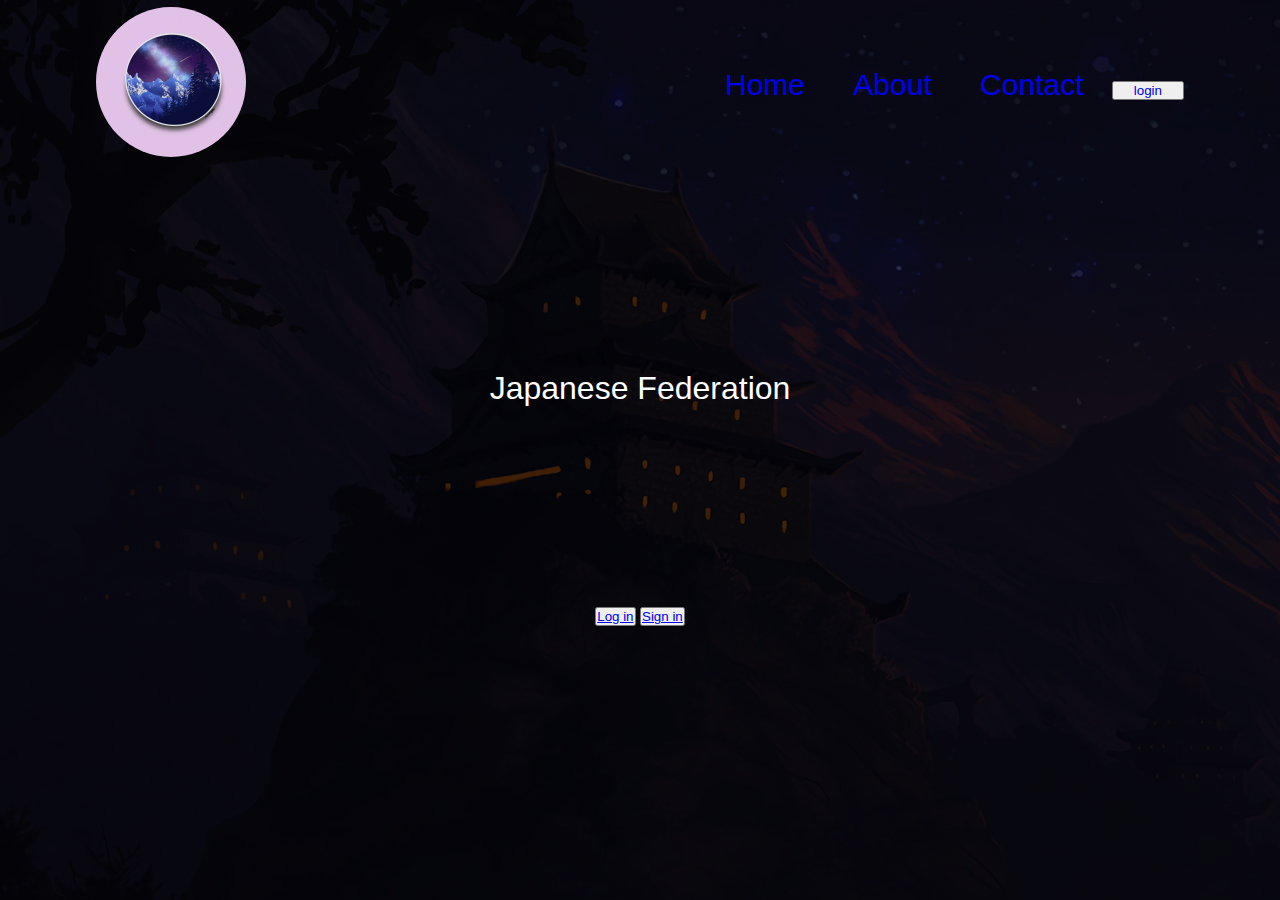
==== index.html @ 68174e43 "first commit" ====
<!DOCTYPE html>
<html lang="en">
  <head>
    <meta charset="UTF-8" />
    <meta http-equiv="X-UA-Compatible" content="IE=edge" />
    <meta name="viewport" content="width=device-width, initial-scale=1.0" />
    <link rel="stylesheet" href="style.css" />
    <title>website</title>
  </head>
  <header class="header-content">
    <div class="navigate">
      <div>
        <img src="./img/Night-sky logo.jpg" alt="logo" class="logo" />
      </div>
      <div class="lists">
        <nav>
          <ul>
            <li><a href="#">Home</a></li>
            <li><a href="#">About</a></li>
            <li><a href="#">Contact</a></li>
            <button type="button" class="Btn-1">
              <li><a href="#">login</a></li>
            </button>
          </ul>
        </nav>
      </div>
    </div>
  </header>
  <body>
  <section class="content">
    <div class="header-text1"><h1>Japanese Federation</h1></div>
    <div class="btn-2">
    <button type="button" class="login"><a href="#">Log in</a></button>
    <button type="button" class="sign-in"><a href="#"> Sign in</a></button>
  </div>

  </section>
  </body>
</html>
---- style.css ----
* {
    font-family: 'Franklin Gothic Medium', 'Arial Narrow', Arial, sans-serif;
    padding: 0;
    margin: 0;
}

.navigate {
    display: flex;
    width: 85%;
    margin: auto;
    align-items: center;
    justify-content: space-between;
    padding: 35px 0;
    height: 100px;
}

.navigate ul li {
    list-style: none;
    display: inline-block;
    margin: 0 20px;
    text-decoration: none
    

    }



body {
    background: linear-gradient(rgba(0,0,0,0.75),rgba(0,0,0,0.75)), url(./img/backgroundWEB.jpg);
}

.navigate img {
    size: 2px;
    width: 2;
    padding: 2;
    height: 150px;
    align-items: center;
    justify-content: center;
    opacity: 0.9;
    border-radius: 70%;
    
    
}

.header-content  {
    color: white;
    justify-content: center;
    align-items: center;
    font-size: 30px;
    border: 20;
    border-color: blue;

}

.header-content div h1 {
    align-items: center;
    justify-content: center;
    justify-items: center;
}

.lists {
    text-decoration: none;

}

.header-text1 {
    justify-content: center;
    color: white;
    width: auto;
    padding: 200px;
    text-align: center;
    
}

.header-text1 h1 {
    text-decoration: none;
    font-weight: 400;
}

.header-content nav ul li a {
    text-decoration: none;
    justify-self: end;
    justify-content: end;
}

.content {
    align-items: center;
    text-align: center;
    
}

.login {
    text-decoration: none;
    
}
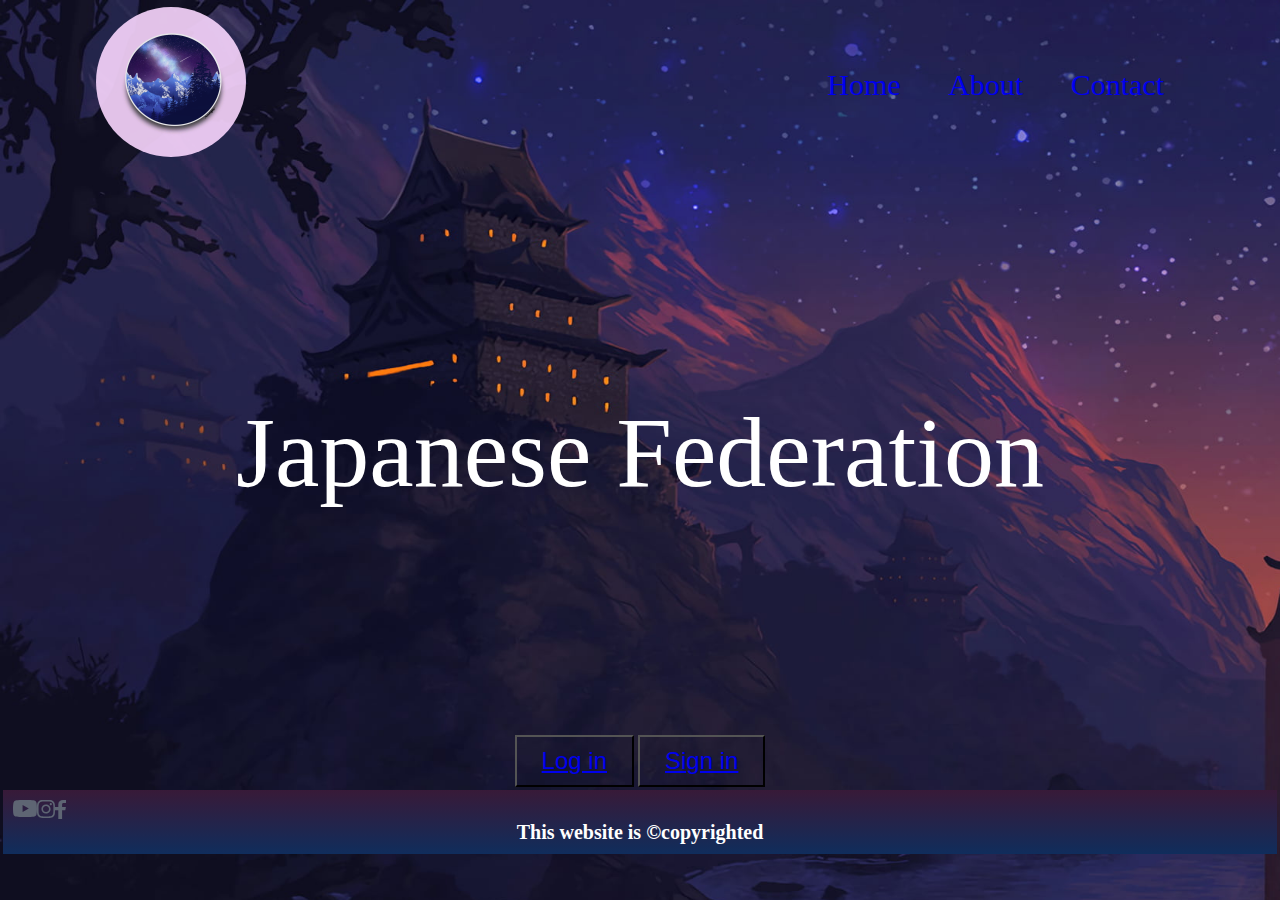
==== commit 9397e9d8: "file updated" ====
--- a/index.html
+++ b/index.html
@@ -18,8 +18,7 @@
             <li><a href="#">Home</a></li>
             <li><a href="#">About</a></li>
             <li><a href="#">Contact</a></li>
-            <button type="button" class="Btn-1">
-              <li><a href="#">login</a></li>
+          
             </button>
           </ul>
         </nav>
@@ -29,11 +28,37 @@
   <body>
   <section class="content">
     <div class="header-text1"><h1>Japanese Federation</h1></div>
-    <div class="btn-2">
+    <div class="btn2">
     <button type="button" class="login"><a href="#">Log in</a></button>
     <button type="button" class="sign-in"><a href="#"> Sign in</a></button>
   </div>
 
   </section>
-  </body>
+  
+  <footer class="footer">
+   <div class="icons">
+    <div>
+      <img  src="./img/youtube.svg" alt="youtube">
+
+    </div>
+    <div>
+      <img src="./img/instagram.svg" alt="instagram">
+    </div>
+    <div>
+      <img src="./img/facebook.svg" alt="facebook">
+    </div>
+
+
+
+
+   </div>
+   <div class="copyright">
+    <h1>This website is ©copyrighted</h1>
+   </div>
+    
+
+
+
+  </footer>
+</body>
 </html>
--- a/style.css
+++ b/style.css
@@ -1,5 +1,4 @@
 * {
-    font-family: 'Franklin Gothic Medium', 'Arial Narrow', Arial, sans-serif;
     padding: 0;
     margin: 0;
 }
@@ -12,13 +11,16 @@
     justify-content: space-between;
     padding: 35px 0;
     height: 100px;
+    border: 1px red;
 }
 
 .navigate ul li {
     list-style: none;
     display: inline-block;
     margin: 0 20px;
-    text-decoration: none
+    color: aqua;
+    border: 1px red;
+
     
 
     }
@@ -26,7 +28,13 @@
 
 
 body {
-    background: linear-gradient(rgba(0,0,0,0.75),rgba(0,0,0,0.75)), url(./img/backgroundWEB.jpg);
+    background: url(./img/backgroundWEB.jpg);
+    background-size: 220vh;
+    background-repeat: no-repeat;
+    margin-bottom: 20px;
+    
+    
+    
 }
 
 .navigate img {
@@ -59,28 +67,38 @@
 }
 
 .lists {
-    text-decoration: none;
+    color: aqua;
+    background: transparent;
+   border: 1px;
+
+
 
 }
 
+
 .header-text1 {
     justify-content: center;
-    color: white;
+    color: rgb(255, 255, 255);
     width: auto;
     padding: 200px;
     text-align: center;
+    font-size: 50px;
+    
+    
+}
+    
+
+
+.header-text1 h1 {
+    font-weight: 400;
     
 }
 
-.header-text1 h1 {
-    text-decoration: none;
-    font-weight: 400;
-}
-
 .header-content nav ul li a {
-    text-decoration: none;
     justify-self: end;
     justify-content: end;
+    text-decoration: none;
+    
 }
 
 .content {
@@ -91,5 +109,67 @@
 
 .login {
     text-decoration: none;
+    background-color: transparent;
+    padding: 10px 25px;
+    font-size: 24px;
     
-}+
+    
+}
+
+.sign-in {
+    text-decoration: none;
+    padding: 10px 25px;
+    display: inline- block;
+    background-color: transparent;
+    font-size: 24px;
+
+}
+
+section div h1 {
+    padding: 25px 15px;
+    
+    
+}
+
+.sign-in:hover {
+    background-color: aquamarine;
+    text-decoration: none;
+    text-transform: uppercase;
+
+}
+
+.login:hover {
+    background-color: aquamarine;
+    text-decoration: none;
+    text-transform: uppercase;
+    
+
+}
+
+
+section .login {
+    text-decoration: none;
+}
+
+.footer {
+    background: linear-gradient( rgb(56, 26, 56), rgb(16, 45, 92));
+    color: white;
+    font-size: 10px;
+    text-align: center;
+    margin: 3px;
+    padding: 10px;
+
+    
+}
+
+.icons {
+    text-align: center;
+    display: flex;
+    flex-direction: row;
+
+    
+}
+
+    
+
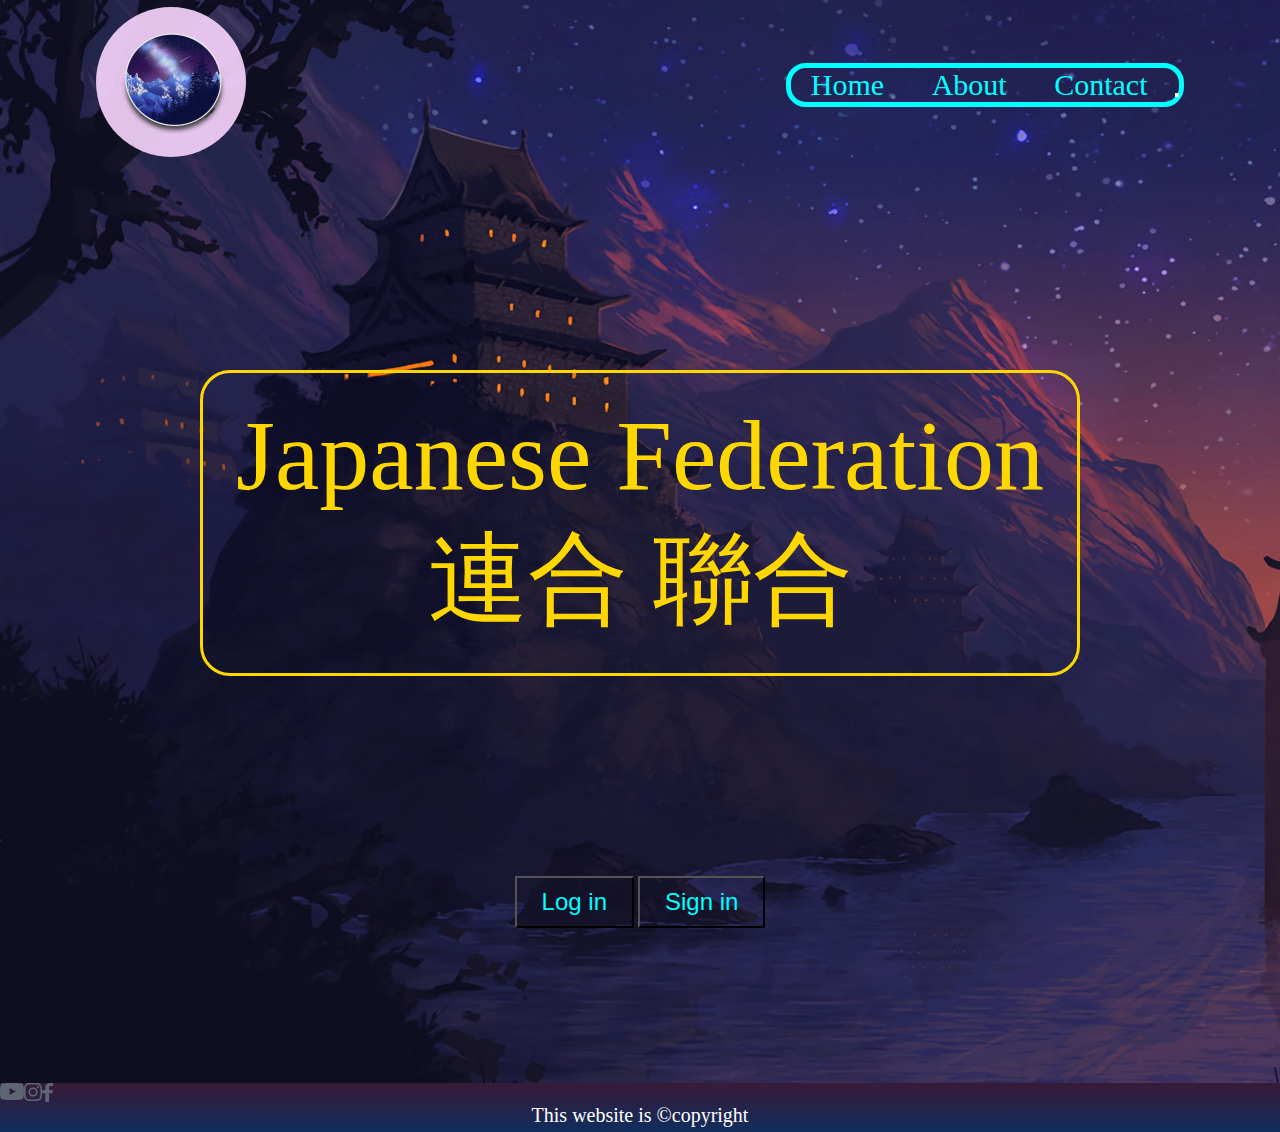
==== commit 240fbd18: "updated" ====
--- a/index.html
+++ b/index.html
@@ -7,34 +7,33 @@
     <link rel="stylesheet" href="style.css" />
     <title>website</title>
   </head>
-  <header class="header-content">
-    <div class="navigate">
-      <div>
-        <img src="./img/Night-sky logo.jpg" alt="logo" class="logo" />
+  <body>
+    <header class="header-content">
+      <div class="navigate">
+        <div>
+          <img src="./img/Night-sky logo.jpg" alt="logo" class="logo" />
+        </div>
+        <div class="lists">
+          <nav>
+            <ul>
+              <li><a href="#" target="_self">Home</a></li>
+              <li><a href="#" target="_self">About</a></li>
+              <li><a href="#" target="_self">Contact</a></li>
+            
+              <button></button></button>
+            </ul>
+          </nav>
+        </div>
       </div>
-      <div class="lists">
-        <nav>
-          <ul>
-            <li><a href="#">Home</a></li>
-            <li><a href="#">About</a></li>
-            <li><a href="#">Contact</a></li>
-          
-            </button>
-          </ul>
-        </nav>
-      </div>
-    </div>
-  </header>
-  <body>
+    </header>
   <section class="content">
-    <div class="header-text1"><h1>Japanese Federation</h1></div>
+    <div class="header-text1"><h1>Japanese Federation<br>連合 聯合</h1></div>
     <div class="btn2">
     <button type="button" class="login"><a href="#">Log in</a></button>
     <button type="button" class="sign-in"><a href="#"> Sign in</a></button>
   </div>
 
   </section>
-  
   <footer class="footer">
    <div class="icons">
     <div>
@@ -53,12 +52,12 @@
 
    </div>
    <div class="copyright">
-    <h1>This website is ©copyrighted</h1>
+    <p>This website is ©copyright</p>
    </div>
     
 
 
 
   </footer>
-</body>
+  </body>
 </html>
--- a/style.css
+++ b/style.css
@@ -1,6 +1,7 @@
 * {
     padding: 0;
     margin: 0;
+    
 }
 
 .navigate {
@@ -11,7 +12,8 @@
     justify-content: space-between;
     padding: 35px 0;
     height: 100px;
-    border: 1px red;
+    
+    
 }
 
 .navigate ul li {
@@ -25,13 +27,31 @@
 
     }
 
+a {
+    color: aqua;
+    text-decoration: none;
+}
+
+h1 {
+    color: gold;
+    border: 3px solid;
+    border-radius: 30px;
+}
+
+p {
+    font-size: 20px;
+}
+
+
+
 
 
 body {
     background: url(./img/backgroundWEB.jpg);
     background-size: 220vh;
     background-repeat: no-repeat;
-    margin-bottom: 20px;
+    min-height: 100vh;
+    
     
     
     
@@ -69,11 +89,14 @@
 .lists {
     color: aqua;
     background: transparent;
-   border: 1px;
-
-
-
-}
+   border: 1px solid;
+   border-radius: 20px;
+   border-width: 5px;
+
+
+
+}
+
 
 
 .header-text1 {
@@ -133,14 +156,14 @@
 }
 
 .sign-in:hover {
-    background-color: aquamarine;
+    background-color: rgb(0, 0, 0);
     text-decoration: none;
     text-transform: uppercase;
 
 }
 
 .login:hover {
-    background-color: aquamarine;
+    background-color: rgb(0, 0, 0);
     text-decoration: none;
     text-transform: uppercase;
     
@@ -152,13 +175,18 @@
     text-decoration: none;
 }
 
-.footer {
+footer {
     background: linear-gradient( rgb(56, 26, 56), rgb(16, 45, 92));
     color: white;
     font-size: 10px;
-    text-align: center;
-    margin: 3px;
-    padding: 10px;
+    justify-content: flex-end;
+    text-align: center;
+    margin-bottom: 0;
+    height: 49px;
+
+
+    
+    
 
     
 }
@@ -167,9 +195,34 @@
     text-align: center;
     display: flex;
     flex-direction: row;
-
-    
-}
-
-    
-
+    
+    
+
+    
+}
+
+li:hover {
+    text-transform: uppercase;
+    background-color: black;
+    text-decoration: underline;
+
+
+}
+
+li:hover::after {
+    text-decoration: underline;
+}
+
+.btn2 {
+    min-height: 23vh;
+}
+
+
+
+
+
+
+
+
+    
+
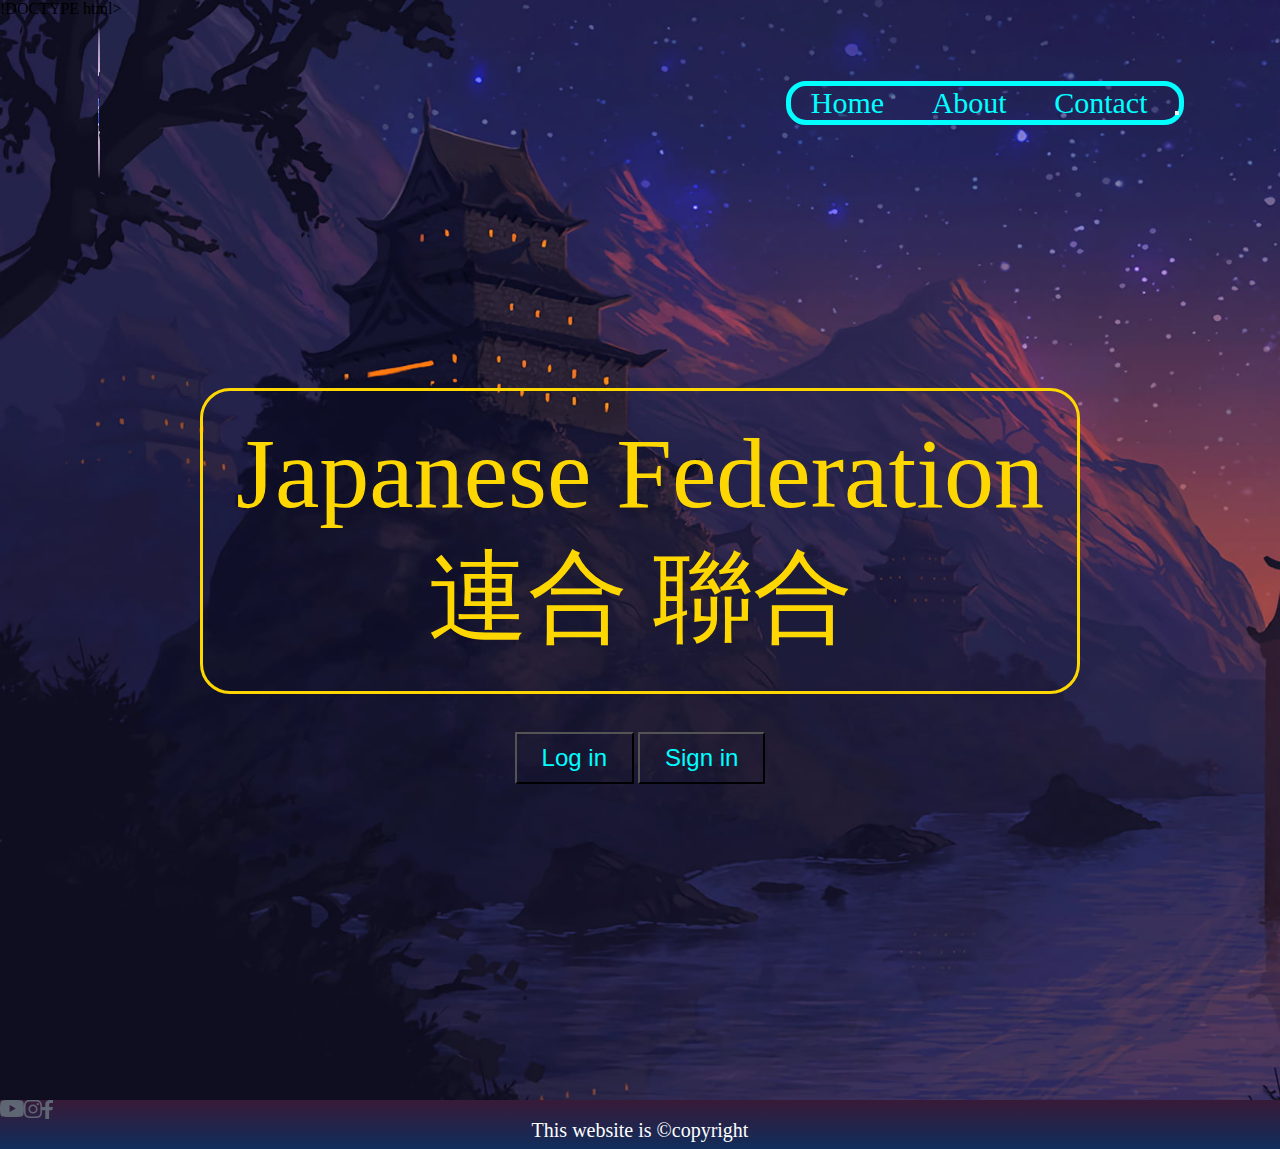
==== commit 581ff1a8: "newer version" ====
--- a/index.html
+++ b/index.html
@@ -1,4 +1,4 @@
-<!DOCTYPE html>
+!DOCTYPE html>
 <html lang="en">
   <head>
     <meta charset="UTF-8" />
@@ -18,7 +18,7 @@
             <ul>
               <li><a href="#" target="_self">Home</a></li>
               <li><a href="#" target="_self">About</a></li>
-              <li><a href="#" target="_self">Contact</a></li>
+              <li><a href="contactform.html" target="_self">Contact</a></li>
             
               <button></button></button>
             </ul>
--- a/style.css
+++ b/style.css
@@ -181,7 +181,7 @@
     font-size: 10px;
     justify-content: flex-end;
     text-align: center;
-    margin-bottom: 0;
+    margin-top: 161px;
     height: 49px;
 
 
@@ -215,14 +215,15 @@
 
 .btn2 {
     min-height: 23vh;
-}
-
-
-
-
-
-
-
-
-    
-
+    margin-top: -162px;
+}
+
+
+
+
+
+
+
+
+    
+
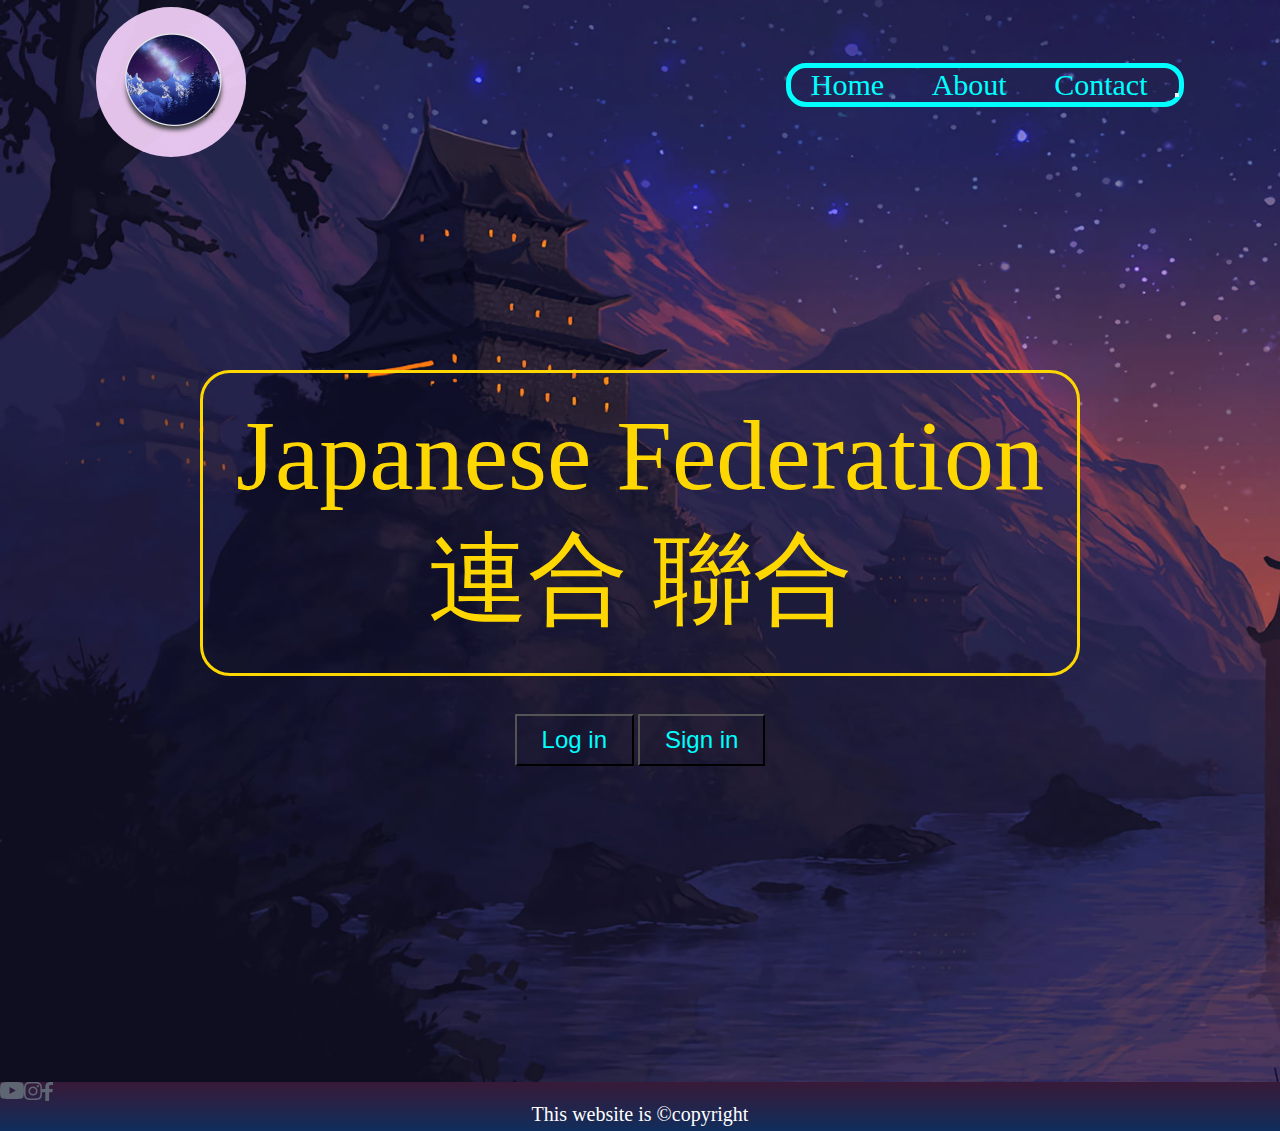
==== commit 9bd5dbe9: "complete" ====
--- a/index.html
+++ b/index.html
@@ -1,4 +1,4 @@
-!DOCTYPE html>
+<!DOCTYPE html>
 <html lang="en">
   <head>
     <meta charset="UTF-8" />
@@ -17,7 +17,7 @@
           <nav>
             <ul>
               <li><a href="#" target="_self">Home</a></li>
-              <li><a href="#" target="_self">About</a></li>
+              <li><a href="about.html" target="_self">About</a></li>
               <li><a href="contactform.html" target="_self">Contact</a></li>
             
               <button></button></button>
